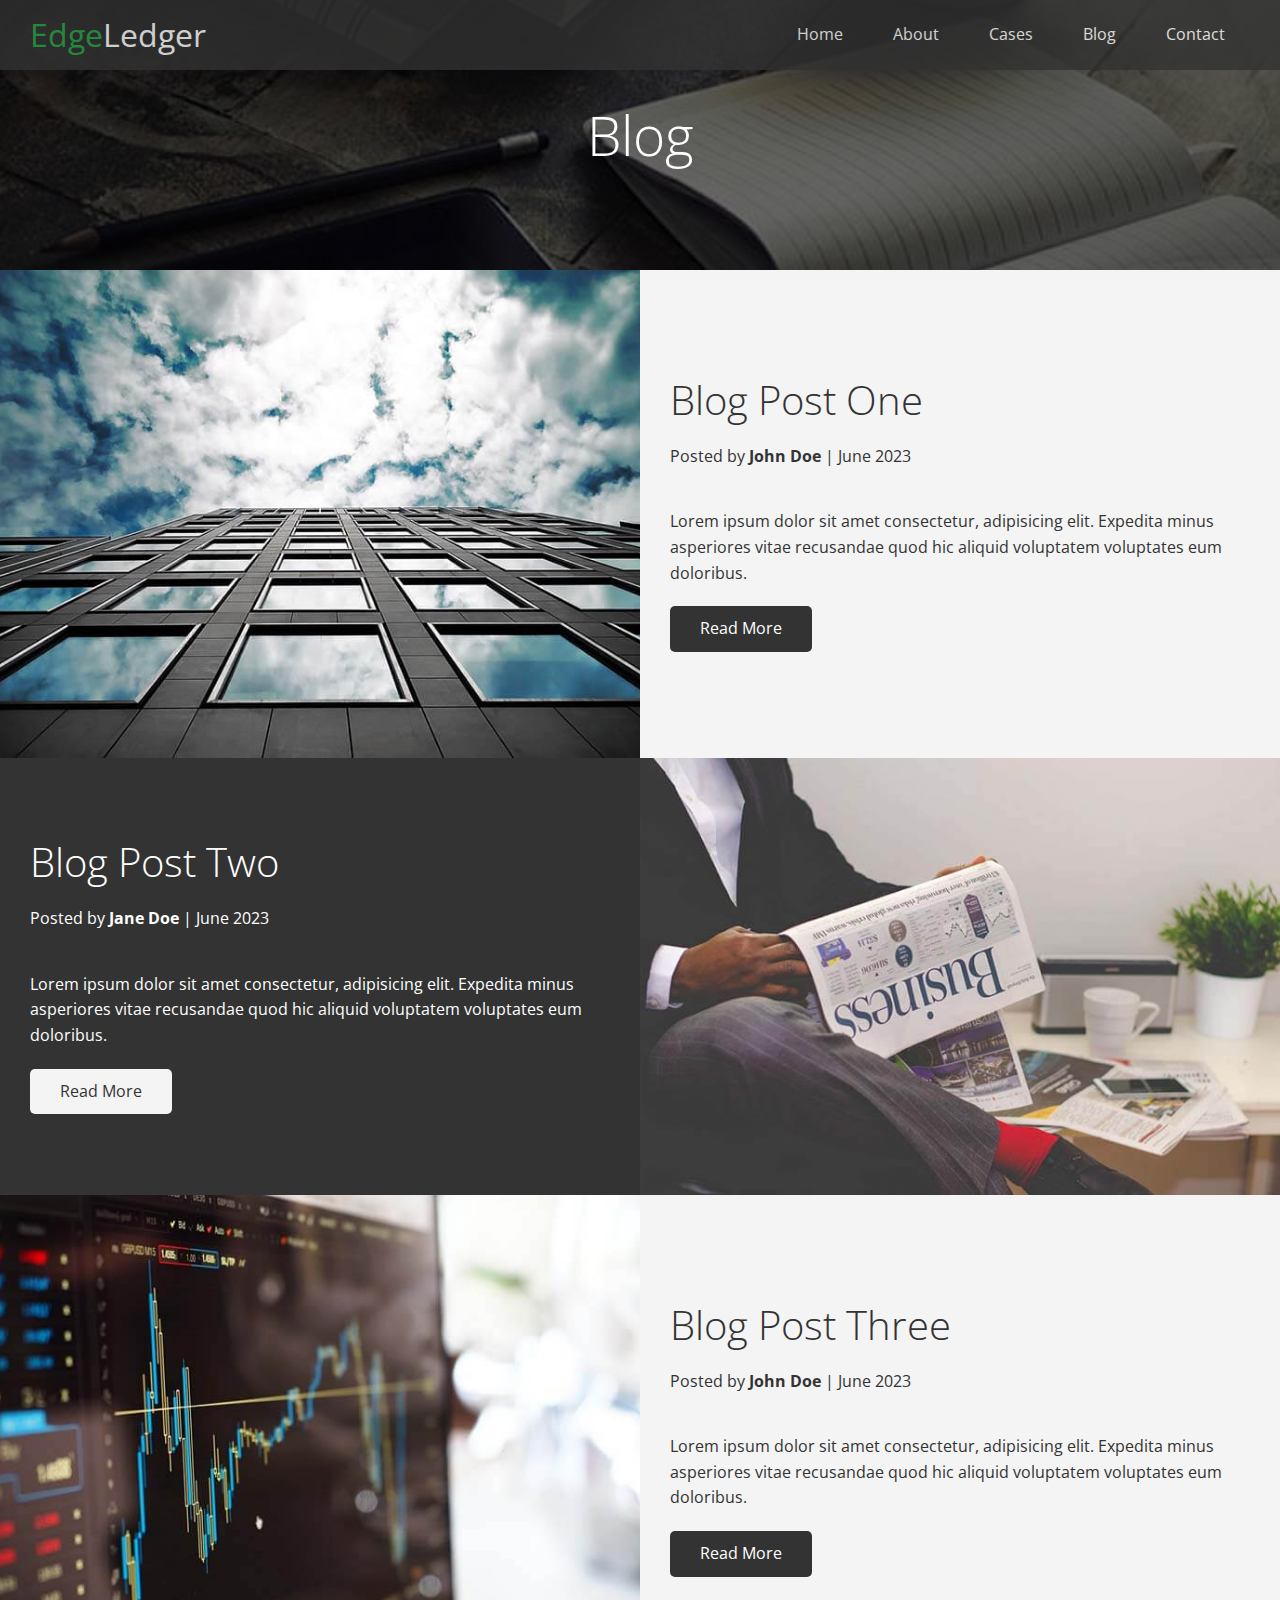
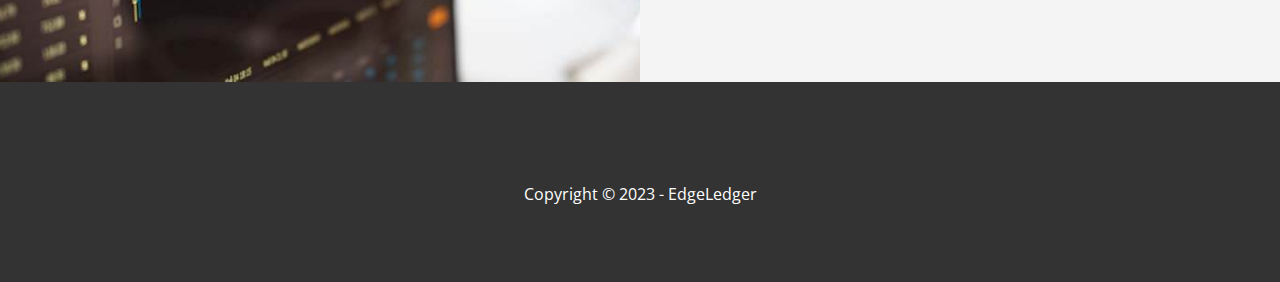
==== blog.html @ 7d27e109 "blog and post" ====
<!DOCTYPE html>
<html lang="en">
<head>
    <meta charset="UTF-8">
    <meta name="viewport" content="width=device-width, initial-scale=1.0">
    <link rel="stylesheet" href="https://cdnjs.cloudflare.com/ajax/libs/font-awesome/6.4.0/css/all.min.css" integrity="sha512-iecdLmaskl7CVkqkXNQ/ZH/XLlvWZOJyj7Yy7tcenmpD1ypASozpmT/E0iPtmFIB46ZmdtAc9eNBvH0H/ZpiBw==" crossorigin="anonymous" referrerpolicy="no-referrer" />
    <link rel="stylesheet" href="css/utilities.css">
    <link rel="stylesheet" href="css/style.css">
    <title>Read Our Blog</title>
</head>
<body id="home">
    <header class="hero blog">
        <div id="navbar" class="navbar">
            <h1 class="logo">
                <span class="text-primary"><i class="fas fa-book-open"></i>Edge</span>Ledger
            </h1>
            <nav>
                <ul>
                    <li><a href="index.html">Home</a></li>
                    <li><a href="index.html#about">About</a></li>
                    <li><a href="index.html#cases">Cases</a></li>
                    <li><a href="index.html#blog">Blog</a></li>
                    <li><a href="index.html#contact">Contact</a></li>
                </ul>
            </nav>
        </div>

        <div class="content">
            <h1>Blog</h1>
        </div>
    </header>

    <main>
        <article class="flex-columns">
            <div class="row">
                <div class="column">
                    <div class="column-1">
                        <img src="images/blog/blog1.jpg" alt="">
                    </div>
                </div>
                <div class="column">
                    <div class="column-2 bg-light">
                        <h2>Blog Post One</h2>
                        <p class="meta"><i class="fas fa-user"></i> Posted by <strong>John Doe</strong> | June 2023</p>
                        <p>Lorem ipsum dolor sit amet consectetur, adipisicing elit. Expedita minus asperiores vitae recusandae quod hic aliquid voluptatem voluptates eum doloribus.</p>
                        <a href="post.html" class="btn btn-dark">
                            <i class="fas fa-chevron"></i>
                            Read More
                        </a>
                    </div>
                </div>
            </div>
        </article>

        <article class="flex-columns flex-reverse">
            <div class="row">
                <div class="column">
                    <div class="column-1">
                        <img src="images/blog/blog2.jpg" alt="">
                    </div>
                </div>
                <div class="column">
                    <div class="column-2 bg-dark">
                        <h2>Blog Post Two</h2>
                        <p class="meta"><i class="fas fa-user"></i> Posted by <strong>Jane Doe</strong> | June 2023</p>
                        <p>Lorem ipsum dolor sit amet consectetur, adipisicing elit. Expedita minus asperiores vitae recusandae quod hic aliquid voluptatem voluptates eum doloribus.</p>
                        <a href="post.html" class="btn btn-light">
                            <i class="fas fa-chevron"></i>
                            Read More
                        </a>
                    </div>
                </div>
            </div>
        </article>

        <article class="flex-columns">
            <div class="row">
                <div class="column">
                    <div class="column-1">
                        <img src="images/blog/blog3.jpg" alt="">
                    </div>
                </div>
                <div class="column">
                    <div class="column-2 bg-light">
                        <h2>Blog Post Three</h2>
                        <p class="meta"><i class="fas fa-user"></i> Posted by <strong>John Doe</strong> | June 2023</p>
                        <p>Lorem ipsum dolor sit amet consectetur, adipisicing elit. Expedita minus asperiores vitae recusandae quod hic aliquid voluptatem voluptates eum doloribus.</p>
                        <a href="post.html" class="btn btn-dark">
                            <i class="fas fa-chevron"></i>
                            Read More
                        </a>
                    </div>
                </div>
            </div>
        </article>
    </main>
    
    <footer class="footer bg-dark">
        <div class="social">
            <a href="#"><i class="fab fa-facebook fa-2x"></i> </a>
            <a href="#"><i class="fab fa-twitter fa-2x"></i> </a>
            <a href="#"><i class="fab fa-youtube fa-2x"></i></a>
            <a href="#"><i class="fab fa-linkedin fa-2x"></i></a>
        </div>
        <p>Copyright &copy; 2023 - EdgeLedger</p>
    </footer>
</body>
</html>
---- css/utilities.css ----
/* Text colors */
.text-primary{
    color: #28a745;
}

.text-secondary{
    color: #0284d0;
}

/* Button */
.btn{
    cursor: pointer;
    display: inline-block;
    padding: 10px 30px;
    color: #fff;
    background-color: #28a745;
    border: none;
    border-radius: 5px;
}

.btn:hover{
    opacity: 0.9;
}

.btn-primary, .bg-primary{
    background: #28a745;
    color: #fff;   
}

.btn-secondary, .bg-secondary{
    background: #0284d0;
    color: #fff;
}

.btn-dark, .bg-dark{
    background: #333;
    color: #fff;
}

.btn-light, .bg-light{
    background: #f4f4f4;
    color: #333;
}

.btn-outline{
    background: transparent;
    border: 1px solid #fff;
}

/* Flex items */
.flex-items{
    display: flex;
    text-align: center;
    justify-content: center;
    align-items: center;
    height: 100%;
}

.flex-items > div{
    padding: 20px;
}

/* Flex Columns */
.flex-columns.flex-reverse .row{
    flex-direction: row-reverse;
}

.flex-columns .row{
    display: flex;
    flex-direction: row;
    flex-wrap: wrap;
    width: 100%;
}

.flex-columns .column{
    display: flex;
    flex-direction: column;
    flex-basis: 100%;
    flex: 1;
}

.flex-columns .column .column-1,
.flex-columns .column .column-2{
    height: 100%;
}

.flex-columns img{
    width: 100%;
    height: 100%;
    object-fit: cover;
}

.flex-columns .column-2{
    display: flex;
    flex-direction: column;
    align-items: flex-start;
    justify-content: center;
    padding: 30px;
}

.flex-columns h2{
    font-size: 40px;
    font-weight: 100;
}

.flex-columns h4{
    margin-bottom: 10px;
}

.flex-columns p{
    margin: 20px 0;
}

/* Section header */
.section-header{
    padding: 30px;
    display: flex;
    flex-direction: column;
    align-items: center;
    justify-content: center;
    text-align: center;
}

.section-header h2{
    font-size: 40px;
    margin: 20px 0;
}

.section-padding{
    padding: 20px 20px 40px;
}

/* Flex grid */
.flex-grid .row{
    display: flex;
    flex-wrap: wrap;
    padding: 0 4px;
}

.flex-grid .column{
    flex: 25%;
    max-width: 25%;
    padding: 0 4px;
}
---- css/style.css ----
@import url('https://fonts.googleapis.com/css2?family=Open+Sans:wght@300;400&display=swap');

*{
    box-sizing: border-box;
    padding: 0;
    margin: 0;
}

body{
    font-family: 'Open Sans', sans-serif;
    background: #fff;
    color: #333;
    line-height: 1.6;
}

ul{
    list-style: none;
}

a{
    color: #333;
    text-decoration: none;
}

h1, h2{
    font-weight: 300;
    line-height: 1.2;
}

p{
    margin: 10px 0;
}

img{
    width: 100%;
}

/* Navbar */
.navbar{
    display: flex;
    align-items: center;
    justify-content: space-between;
    background-color: #333;
    color: #fff;
    opacity: 0.8;
    width: 100%;
    height: 70px;
    position: fixed;
    top: 0px;
    padding: 0 30px;
}

.navbar a{
    color: #fff;
    padding: 10px 20px;
    margin: 0 5px;
}

.navbar a:hover{
    border-bottom: #28a745 2px solid;
}

.navbar ul{
    display: flex;
}

.navbar .logo{
    font-weight: 400;
}

/* Header */
.hero{
    background: url('../images/home/showcase.jpg') no-repeat center center/cover;
    height: 100vh;
    position: relative;
    color: #fff;
}

.hero .content{
    display: flex;
    flex-direction: column;
    align-items: center;
    justify-content: center;
    text-align: center;
    height: 100%;
    padding: 0 20px;
}

.hero .content h1{
    font-size: 55px;
}

.hero .content p{
    font-size: 23px;
    max-width: 600px;
    margin: 20px 0 30px;
}

.hero::before {
    content: '';
    position: absolute;
    top: 0;
    left: 0;
    height: 100%;
    width: 100%;
    background: rgba(0, 0, 0, 0.6);
}

.hero *{
    z-index: 10;
}

.hero.blog{
    background: url('../images/home/blog.jpg') no-repeat center center/cover;
    height: 30vh;
}

/* Icons */
.icons{
    padding: 30px;
}

.icons h3{
    font-weight: bold;
    margin-bottom: 15px;
}

.icons i {
    background-color: #28a745;
    color: #fff;
    padding: 1rem;
    border-radius: 50%;
    margin-bottom: 15px;
}

.cases img:hover{
    opacity: 0.7;
}

.team img{
    border-radius: 50%;
}

/* Callback form */
.callback-form{
    width: 100%;
    padding: 20px 0;
}

.callback-form label{
    display: block;
    margin-bottom: 5px;
}

.callback-form .form-control{
    margin-bottom: 15px;
}

.callback-form input{
    width: 100%;
    padding: 4px;
    height: 40px;
    border: #f5f5f5 1px solid;
}

.callback-form input:focus{
    outline-color: #28a745;
}

.callback-form .btn{
    padding: 12px 0;
    margin-top: 20px;
}

/* Post */
.post{
    padding: 50px 30px;
}

.post h2{
    font-size: 40px;
    margin-bottom: 20px;
    padding-bottom: 10px;
    border-bottom: #ccc solid 1px;
}

.post .meta{
    margin-bottom: 30px;
}

.post img{
    width: 300px;
    border-radius: 50%;
    display: block;
    margin: 0 auto 30px;
}

/* Footer */
.footer{
    display: flex;
    flex-direction: column;
    align-items: center;
    justify-content: center;
    text-align: center;
    height: 200px;
}

.footer a{
    color: #fff;
}

.footer a:hover{
    color: #28a745;
}

.footer .social > *{
    margin: 0 15px;
}

/* Mobile */
@media(max-width:768px){
    .navbar{
        flex-direction: column;
        height: 120px;
        padding: 20px;
    }

    .navbar a{
        padding: 10px 10px;
        margin: 0 3px;
    }

    .flex-items{
        flex-direction: column;
    }

    .flex-columns .column, .flex-grid .column{
        flex: 100%;
        max-width: 100%;
    }

    .team img{
        width: 70%;
    }
}
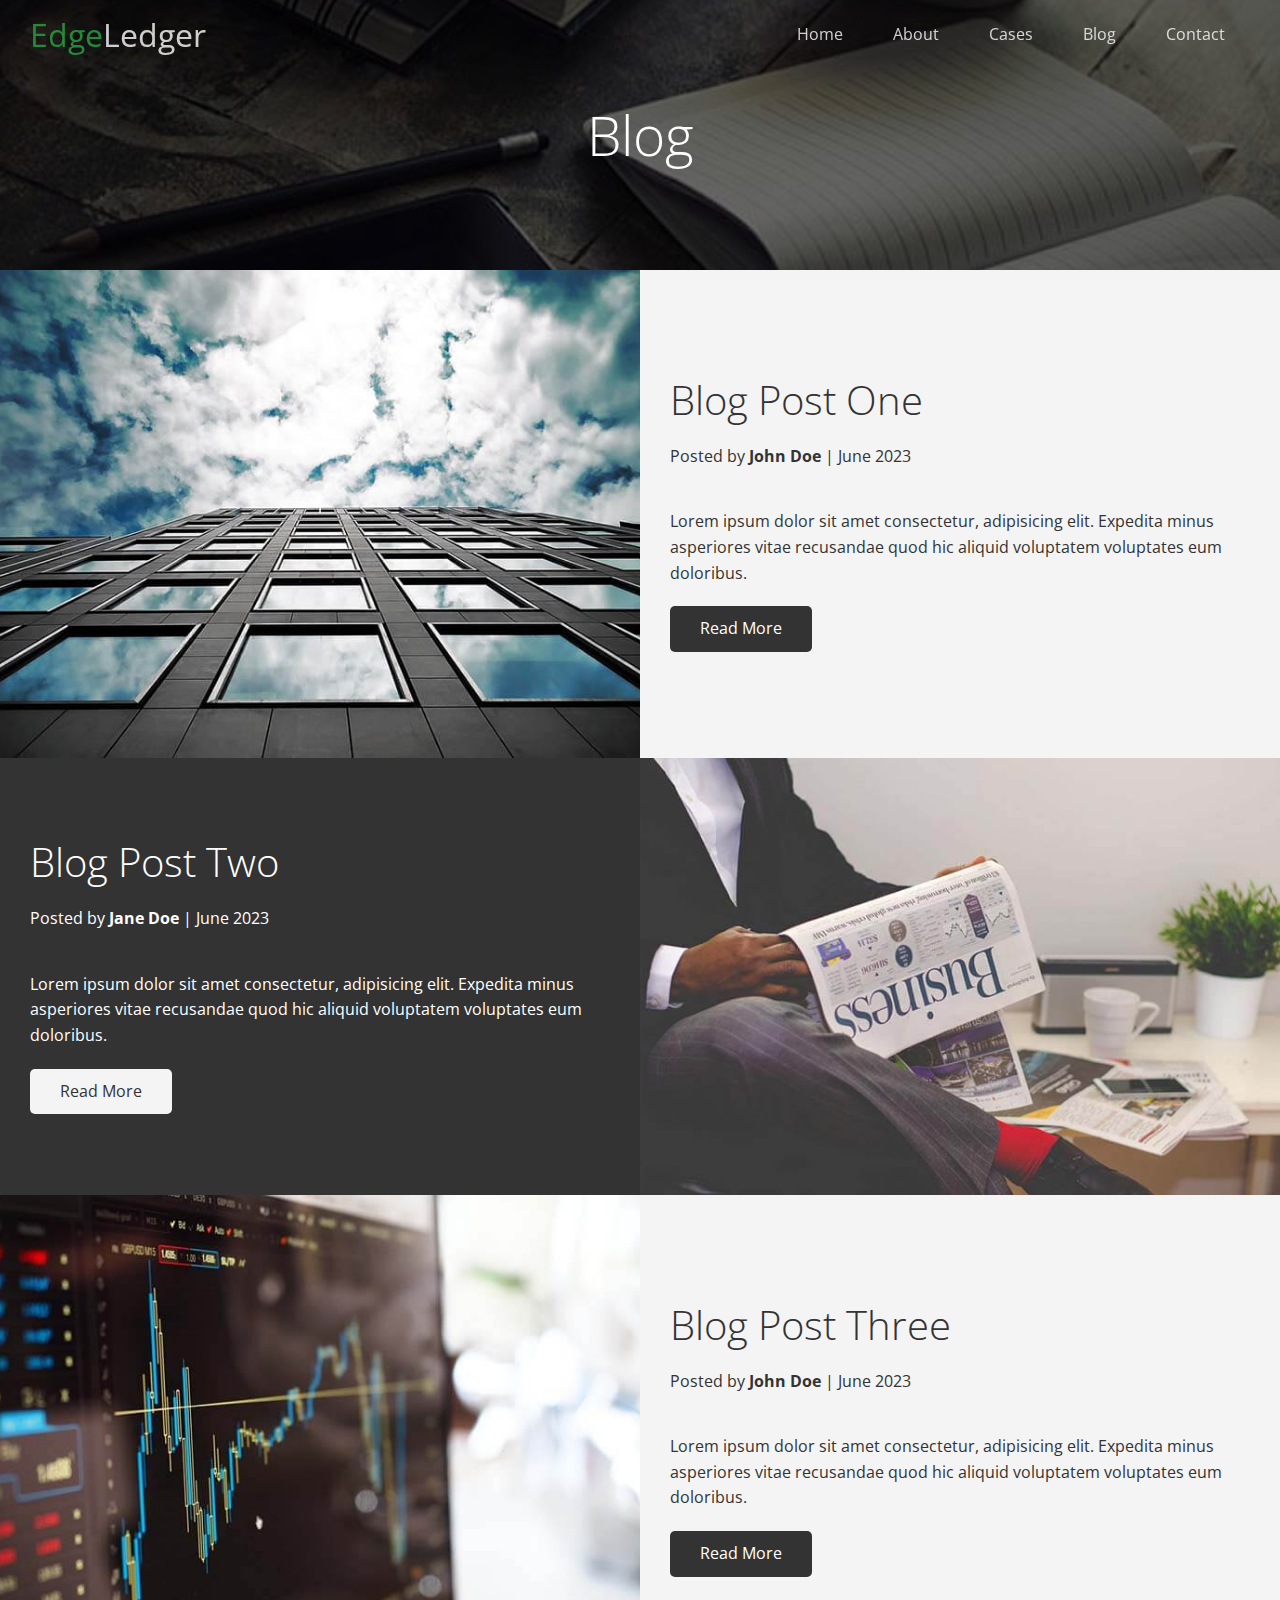
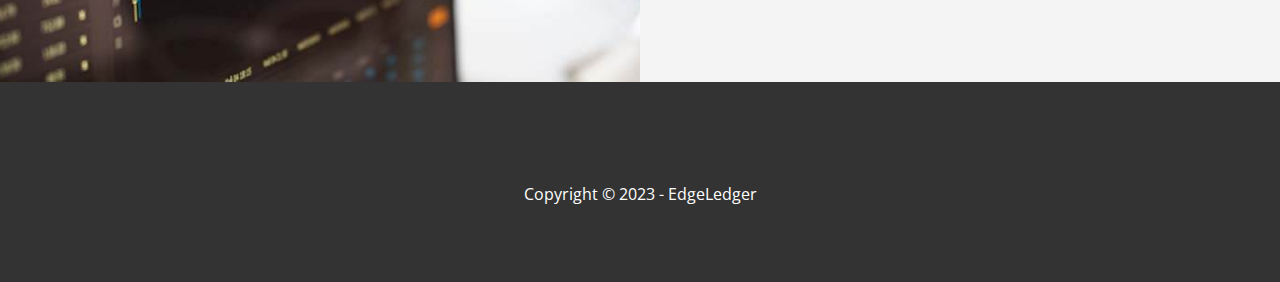
==== commit e9f18f31: "add js" ====
--- a/blog.html
+++ b/blog.html
@@ -10,7 +10,7 @@
 </head>
 <body id="home">
     <header class="hero blog">
-        <div id="navbar" class="navbar">
+        <div id="navbar" class="navbar top">
             <h1 class="logo">
                 <span class="text-primary"><i class="fas fa-book-open"></i>Edge</span>Ledger
             </h1>
@@ -104,5 +104,26 @@
         </div>
         <p>Copyright &copy; 2023 - EdgeLedger</p>
     </footer>
+
+    <script>
+        const navbar = document.getElementById('navbar');
+        let scrolled = false;
+
+        window.onscroll = function(){
+            if(window.pageYOffset>100){
+                navbar.classList.remove('top');
+                if(!scrolled){
+                    navbar.style.transform = 'translateY(-70px)';
+                }
+                setTimeout(function(){
+                    navbar.style.transform = 'translateY(0px)';
+                    scrolled = true;
+                },200);
+            }else{
+                navbar.classList.add('top');
+                scrolled = false;
+            }
+        }
+    </script>
 </body>
 </html>--- a/css/style.css
+++ b/css/style.css
@@ -48,6 +48,11 @@
     position: fixed;
     top: 0px;
     padding: 0 30px;
+    transition: 0.5s;
+}
+
+.navbar.top{
+    background: transparent;
 }
 
 .navbar a{
